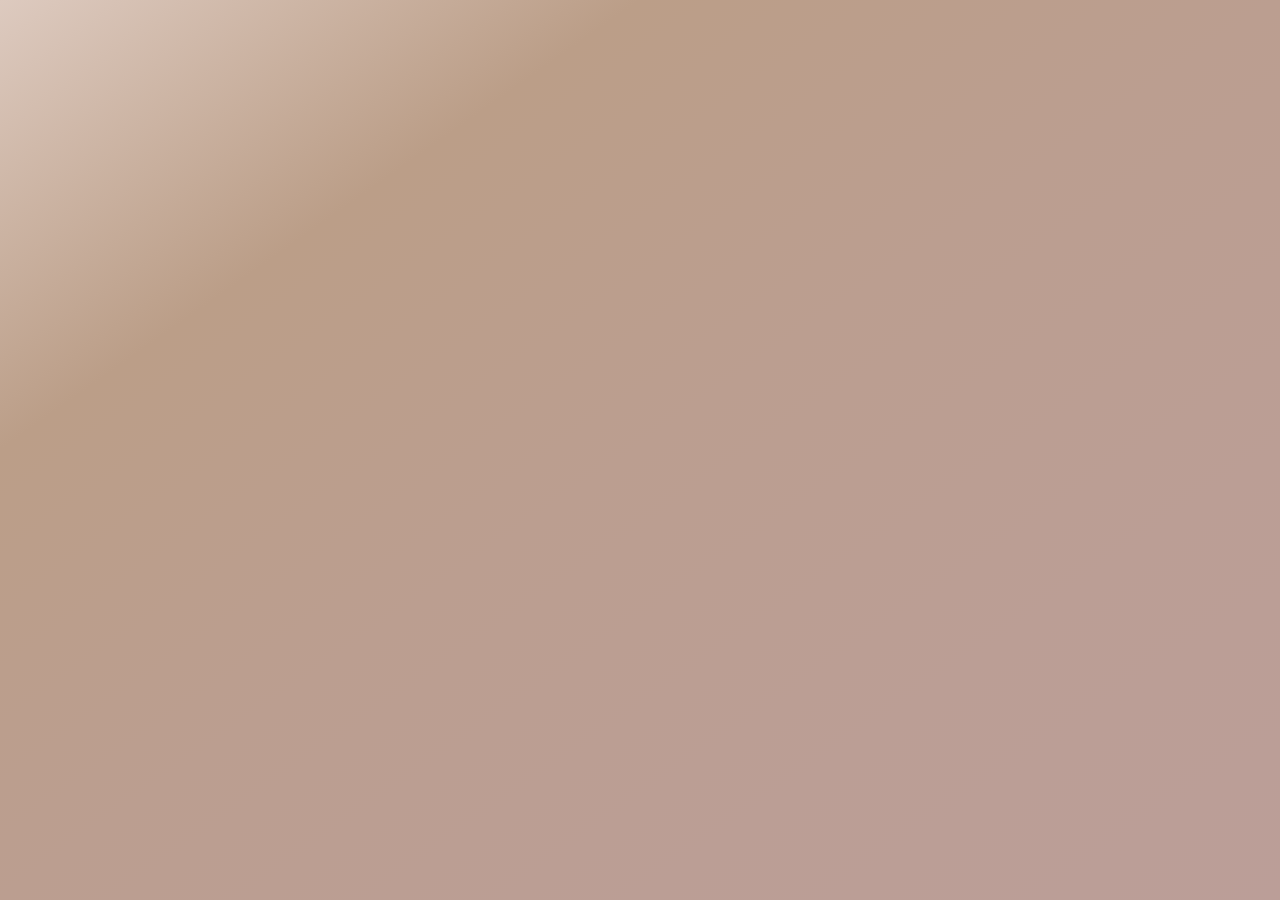
==== login.html @ cba638a9 "Added" ====
<!DOCTYPE html>
<html lang="en">
  <head>
    <meta charset="UTF-8" />
    <meta name="viewport" content="width=device-width, initial-scale=1.0" />
    <link rel="stylesheet" href="login.css" />

    <title>Login</title>
  </head>
  <body>
    <div class="m popup-hidden" id="login-form">
      <div class="login-form">
        <h2>Login</h2>
        <form>
          <label for="username">Username</label>
          <input type="text" id="username" name="username" required />

          <label for="password">Password</label>
          <input type="password" id="password" name="password" required />

          <button type="button">Login</button>
        </form>

        <button id="sign-btn">Sign up</button>
      </div>
    </div>
    <div class="s signup-hidden">
      <div class="sign-form">
        <h2>Sign Up</h2>
        <form>
          <label for="username">Username</label>
          <input type="text" id="username" name="username" required />

          <label for="email">Email</label>
          <input type="email" id="email" name="email" required />

          <label for="password">Password</label>
          <input type="password" id="password" name="password" required />

          <label for="confirm-password">Confirm Password</label>
          <input
            type="password"
            id="confirm-password"
            name="confirm-password"
            required
          />

          <button type="button">Sign Up</button>
        </form>

        <button id="log-btn">Login</button>
      </div>
    </div>

    <script src="login.js"></script>
  </body>
</html>
---- login.css ----
* {
  margin: 0;
  padding: 0;
  box-sizing: border-box;
}
body {
  font-family: Arial, sans-serif;
  background: linear-gradient(
    to right bottom,
    #ddcabf,
    #bb9e88,
    #bb9e90,
    #bb9e95,
    #bb9e98
  );

  display: flex;
  justify-content: center;
  height: 100vh;
}

.login-form,
.sign-form {
  background: rgb(80, 60, 60, 0.9);
  padding: 2rem;
  border-radius: 8px;
  box-shadow: 18px 22px 27px 1px #4c4444;
  max-width: 500px;
  width: 100%;
}
.login-form h2,
.sign-form h2 {
  color: #ddcabf;
  margin-bottom: 1rem;
}

.login-form label,
.sign-form label {
  display: block;
  margin-bottom: 0.5rem;
  color: #ddcabf;
}

.login-form form input,
.sign-form input {
  width: 100%;
  padding: 0.75rem;
  margin-bottom: 1rem;
  outline: none;
  border-radius: 4px;
  background-color: #f9f4f0;
  color: #503c3c;
}

.login-form button,
.sign-form button {
  width: 100%;
  padding: 0.75rem;
  border: none;
  border-radius: 4px;
  background-color: #6e5f5f;
  color: #fff;
  font-size: 1rem;
  cursor: pointer;
  transition: background-color 0.3s ease;
}

.login-form button:hover,
.sign-form button:hover {
  background: linear-gradient(
    to right bottom,
    #625050eb,
    #736363f2,
    #857777e5,
    #968a8ae0
  );
}

.popup-hidden,
.signup-hidden {
  transition: all 1s ease-in-out;
  opacity: 0;
  transform: scale(0);
  display: flex;
  justify-content: center;
  align-items: center;
  height: 100vh;
  position: absolute;
}

.popup,
.signup {
  opacity: 1;
  transform: scale(1);
  position: relative;
}

button {
  margin-top: 10px;
}
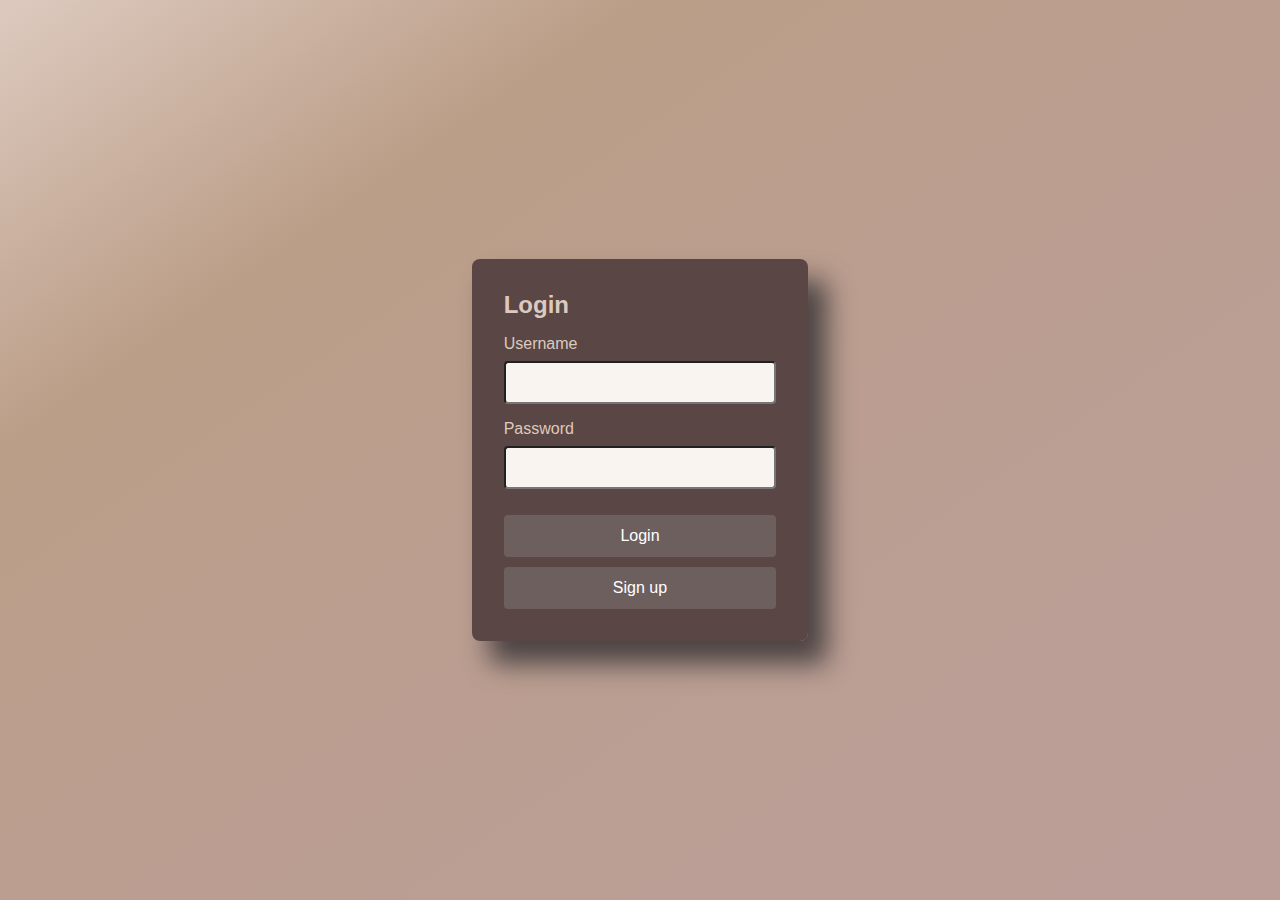
==== commit c24e5e67: "Added" ====
--- a/login.html
+++ b/login.html
@@ -13,7 +13,7 @@
         <h2>Login</h2>
         <form>
           <label for="username">Username</label>
-          <input type="text" id="username" name="username" required />
+          <input type="text" id="login-username" name="username" required />
 
           <label for="password">Password</label>
           <input type="password" id="password" name="password" required />
@@ -35,7 +35,7 @@
           <input type="email" id="email" name="email" required />
 
           <label for="password">Password</label>
-          <input type="password" id="password" name="password" required />
+          <input type="password" id="sign-password" name="password" required />
 
           <label for="confirm-password">Confirm Password</label>
           <input
